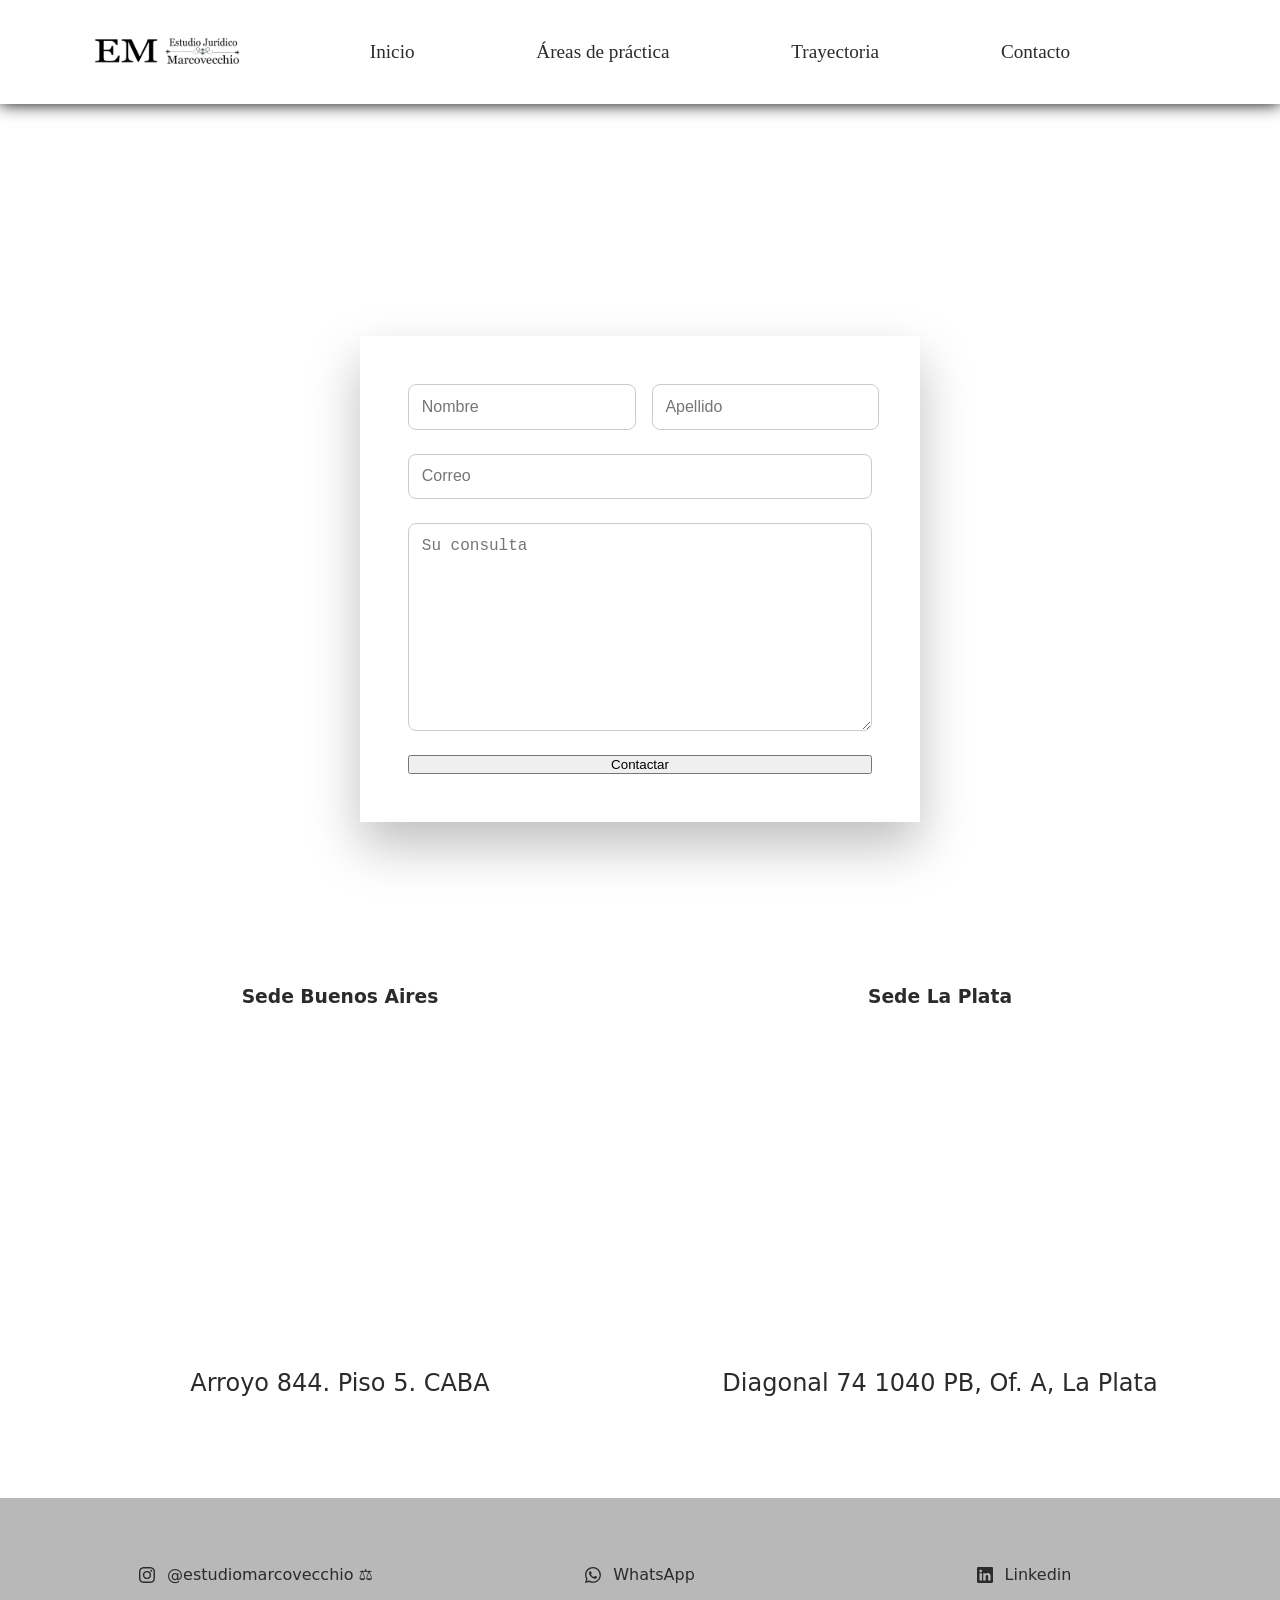
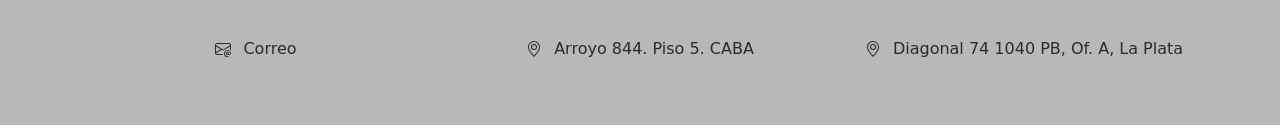
==== pages/Contacto.html @ 3350252a "contenido exportado pre repo" ====
<!DOCTYPE html>
<html lang="es">
<head>
  <meta charset="UTF-8" />
  <meta name="viewport" content="width=device-width, initial-scale=1.0" />
  <title>Estudio Marcovecchio</title>

<link
  rel="stylesheet"
  href="https://cdn.jsdelivr.net/npm/bootstrap-icons@1.11.1/font/bootstrap-icons.css"
/>

  <link rel="stylesheet" href="../css/styles.css" />
</head>

<body>

  <!-- ENCABEZADO -->
  <header class="encabezado-sitio">
    <div class="encabezado-contenedor">

      <div class="marca-logo">
        <img src="../media/img/Logo1.png" alt="logo Elba" />
      </div>

      <nav class="nav-principal">
        <ul class="lista-nav">
          <li><a href="../Index.html">Inicio</a></li>
          <li><a href="#">Áreas de práctica</a></li>
          <li><a href="#">Trayectoria</a></li>
          <li><a href="#">Contacto</a></li>
        </ul>
      </nav>
    </div>
  </header>
  


  <main>

    <section class="contenedor-centro">
        
      <div class="contenedor-forms">
         <form
            action="https://formspree.io/f/xgvpolge"
            method="POST"
            class="forms"
            id="myForm">
                <div class="fila-doble">
                    <label>
                    <input type="text" name="name" placeholder="Nombre" required>
                    </label>

                    <label>
                    <input type="text" name="apellido" placeholder="Apellido" required>
                    </label>
                </div>

                <label class="campo-ancho">
                    <input
                    type="email"
                    name="email"
                    placeholder="Correo"
                    required
                    pattern="[a-z0-9._%+-]+@[a-z0-9.-]+\.[a-z]{2,}$"
                    title="Ingresa un correo válido">
                </label>

                <!-- Mensaje -->
                <label class="campo-ancho">
                    <textarea name="mensaje" rows="10" placeholder="Su consulta" required></textarea>
                </label>

                <button type="submit" >Contactar</button>
            </form>


        </div>
    </section>



    <section class="contenedor-mapas">


      <!-- Iframes ubicación-->

        <div class="seccion-mapas">
          <h3>Sede Buenos Aires</h3>

          <div class="mapa-contenedor">
            <iframe src="https://www.google.com/maps/embed?pb=!1m18!1m12!1m3!1d3284.4805594510135!2d-58.379100900000005!3d-34.5920078!2m3!1f0!2f0!3f0!3m2!1i1024!2i768!4f13.1!3m3!1m2!1s0x95bccab6cc93ffff%3A0x1d2033dccee79d88!2sArroyo%20844%20Piso%205%2C%20C1011%20Cdad.%20Aut%C3%B3noma%20de%20Buenos%20Aires!5e0!3m2!1ses!2sar!4v1769741384436!5m2!1ses!2sar" width="600" height="450" style="border:0;" allowfullscreen="" loading="lazy" referrerpolicy="no-referrer-when-downgrade"></iframe>    </div>

          <p>Arroyo 844. Piso 5. CABA</p>

        </div>

        <div class="seccion-mapas">
          <h3>Sede La Plata</h3>

          <div class="mapa-contenedor">
            <iframe src="https://www.google.com/maps/embed?pb=!1m18!1m12!1m3!1d3271.9470305341156!2d-57.95770442519456!3d-34.90777877361829!2m3!1f0!2f0!3f0!3m2!1i1024!2i768!4f13.1!3m3!1m2!1s0x95a2e64970d5a271%3A0x216a01381fc1d5d!2sDNO%2C%20Diag.%2074%201040%2C%20B1902%20La%20Plata%2C%20Provincia%20de%20Buenos%20Aires!5e0!3m2!1ses!2sar!4v1769741443963!5m2!1ses!2sar" width="600" height="450" style="border:0;" allowfullscreen="" loading="lazy" referrerpolicy="no-referrer-when-downgrade"></iframe>
          </div>

          <p>Diagonal 74 1040 PB, Of. A, La Plata</p>
        </div>


    </section>



  </main>



  <!-- PIE DE PÁGINA -->
<footer class="footer-base">

  <div class="footer-contenedor">


    <div class="item-icono-texto">
      <svg xmlns="http://www.w3.org/2000/svg" width="16" height="16" fill="currentColor" class="bi bi-instagram" viewBox="0 0 16 16">
  <path d="M8 0C5.829 0 5.556.01 4.703.048 3.85.088 3.269.222 2.76.42a3.9 3.9 0 0 0-1.417.923A3.9 3.9 0 0 0 .42 2.76C.222 3.268.087 3.85.048 4.7.01 5.555 0 5.827 0 8.001c0 2.172.01 2.444.048 3.297.04.852.174 1.433.372 1.942.205.526.478.972.923 1.417.444.445.89.719 1.416.923.51.198 1.09.333 1.942.372C5.555 15.99 5.827 16 8 16s2.444-.01 3.298-.048c.851-.04 1.434-.174 1.943-.372a3.9 3.9 0 0 0 1.416-.923c.445-.445.718-.891.923-1.417.197-.509.332-1.09.372-1.942C15.99 10.445 16 10.173 16 8s-.01-2.445-.048-3.299c-.04-.851-.175-1.433-.372-1.941a3.9 3.9 0 0 0-.923-1.417A3.9 3.9 0 0 0 13.24.42c-.51-.198-1.092-.333-1.943-.372C10.443.01 10.172 0 7.998 0zm-.717 1.442h.718c2.136 0 2.389.007 3.232.046.78.035 1.204.166 1.486.275.373.145.64.319.92.599s.453.546.598.92c.11.281.24.705.275 1.485.039.843.047 1.096.047 3.231s-.008 2.389-.047 3.232c-.035.78-.166 1.203-.275 1.485a2.5 2.5 0 0 1-.599.919c-.28.28-.546.453-.92.598-.28.11-.704.24-1.485.276-.843.038-1.096.047-3.232.047s-2.39-.009-3.233-.047c-.78-.036-1.203-.166-1.485-.276a2.5 2.5 0 0 1-.92-.598 2.5 2.5 0 0 1-.6-.92c-.109-.281-.24-.705-.275-1.485-.038-.843-.046-1.096-.046-3.233s.008-2.388.046-3.231c.036-.78.166-1.204.276-1.486.145-.373.319-.64.599-.92s.546-.453.92-.598c.282-.11.705-.24 1.485-.276.738-.034 1.024-.044 2.515-.045zm4.988 1.328a.96.96 0 1 0 0 1.92.96.96 0 0 0 0-1.92m-4.27 1.122a4.109 4.109 0 1 0 0 8.217 4.109 4.109 0 0 0 0-8.217m0 1.441a2.667 2.667 0 1 1 0 5.334 2.667 2.667 0 0 1 0-5.334"/>
</svg>
      <a href="https://www.instagram.com/estudiomarcovecchio/">@estudiomarcovecchio ⚖️</a>
    </div>

    <div class="item-icono-texto">
      <svg xmlns="http://www.w3.org/2000/svg" width="16" height="16" fill="currentColor" class="bi bi-whatsapp" viewBox="0 0 16 16">
  <path d="M13.601 2.326A7.85 7.85 0 0 0 7.994 0C3.627 0 .068 3.558.064 7.926c0 1.399.366 2.76 1.057 3.965L0 16l4.204-1.102a7.9 7.9 0 0 0 3.79.965h.004c4.368 0 7.926-3.558 7.93-7.93A7.9 7.9 0 0 0 13.6 2.326zM7.994 14.521a6.6 6.6 0 0 1-3.356-.92l-.24-.144-2.494.654.666-2.433-.156-.251a6.56 6.56 0 0 1-1.007-3.505c0-3.626 2.957-6.584 6.591-6.584a6.56 6.56 0 0 1 4.66 1.931 6.56 6.56 0 0 1 1.928 4.66c-.004 3.639-2.961 6.592-6.592 6.592m3.615-4.934c-.197-.099-1.17-.578-1.353-.646-.182-.065-.315-.099-.445.099-.133.197-.513.646-.627.775-.114.133-.232.148-.43.05-.197-.1-.836-.308-1.592-.985-.59-.525-.985-1.175-1.103-1.372-.114-.198-.011-.304.088-.403.087-.088.197-.232.296-.346.1-.114.133-.198.198-.33.065-.134.034-.248-.015-.347-.05-.099-.445-1.076-.612-1.47-.16-.389-.323-.335-.445-.34-.114-.007-.247-.007-.38-.007a.73.73 0 0 0-.529.247c-.182.198-.691.677-.691 1.654s.71 1.916.81 2.049c.098.133 1.394 2.132 3.383 2.992.47.205.84.326 1.129.418.475.152.904.129 1.246.08.38-.058 1.171-.48 1.338-.943.164-.464.164-.86.114-.943-.049-.084-.182-.133-.38-.232"/>
</svg>
      <a href="https://api.whatsapp.com/send/?phone=%2B5491173672942&text&type=phone_number&app_absent=0&utm_source=ig">WhatsApp</a>
    </div>

    <div class="item-icono-texto">
      <svg xmlns="http://www.w3.org/2000/svg" width="16" height="16" fill="currentColor" class="bi bi-linkedin" viewBox="0 0 16 16">
  <path d="M0 1.146C0 .513.526 0 1.175 0h13.65C15.474 0 16 .513 16 1.146v13.708c0 .633-.526 1.146-1.175 1.146H1.175C.526 16 0 15.487 0 14.854zm4.943 12.248V6.169H2.542v7.225zm-1.2-8.212c.837 0 1.358-.554 1.358-1.248-.015-.709-.52-1.248-1.342-1.248S2.4 3.226 2.4 3.934c0 .694.521 1.248 1.327 1.248zm4.908 8.212V9.359c0-.216.016-.432.08-.586.173-.431.568-.878 1.232-.878.869 0 1.216.662 1.216 1.634v3.865h2.401V9.25c0-2.22-1.184-3.252-2.764-3.252-1.274 0-1.845.7-2.165 1.193v.025h-.016l.016-.025V6.169h-2.4c.03.678 0 7.225 0 7.225z"/>
</svg>
      <a href="#">Linkedin</a>
    </div>
    
    <div class="item-icono-texto">
      <svg xmlns="http://www.w3.org/2000/svg" width="16" height="16" fill="currentColor" class="bi bi-envelope-at" viewBox="0 0 16 16">
  <path d="M2 2a2 2 0 0 0-2 2v8.01A2 2 0 0 0 2 14h5.5a.5.5 0 0 0 0-1H2a1 1 0 0 1-.966-.741l5.64-3.471L8 9.583l7-4.2V8.5a.5.5 0 0 0 1 0V4a2 2 0 0 0-2-2zm3.708 6.208L1 11.105V5.383zM1 4.217V4a1 1 0 0 1 1-1h12a1 1 0 0 1 1 1v.217l-7 4.2z"/>
  <path d="M14.247 14.269c1.01 0 1.587-.857 1.587-2.025v-.21C15.834 10.43 14.64 9 12.52 9h-.035C10.42 9 9 10.36 9 12.432v.214C9 14.82 10.438 16 12.358 16h.044c.594 0 1.018-.074 1.237-.175v-.73c-.245.11-.673.18-1.18.18h-.044c-1.334 0-2.571-.788-2.571-2.655v-.157c0-1.657 1.058-2.724 2.64-2.724h.04c1.535 0 2.484 1.05 2.484 2.326v.118c0 .975-.324 1.39-.639 1.39-.232 0-.41-.148-.41-.42v-2.19h-.906v.569h-.03c-.084-.298-.368-.63-.954-.63-.778 0-1.259.555-1.259 1.4v.528c0 .892.49 1.434 1.26 1.434.471 0 .896-.227 1.014-.643h.043c.118.42.617.648 1.12.648m-2.453-1.588v-.227c0-.546.227-.791.573-.791.297 0 .572.192.572.708v.367c0 .573-.253.744-.564.744-.354 0-.581-.215-.581-.8Z"/>
</svg>
      <a href="#">Correo</a>
      </div>

      <div class="item-icono-texto">
        <svg xmlns="http://www.w3.org/2000/svg" width="16" height="16" fill="currentColor" class="bi bi-geo-alt" viewBox="0 0 16 16">
  <path d="M12.166 8.94c-.524 1.062-1.234 2.12-1.96 3.07A32 32 0 0 1 8 14.58a32 32 0 0 1-2.206-2.57c-.726-.95-1.436-2.008-1.96-3.07C3.304 7.867 3 6.862 3 6a5 5 0 0 1 10 0c0 .862-.305 1.867-.834 2.94M8 16s6-5.686 6-10A6 6 0 0 0 2 6c0 4.314 6 10 6 10"/>
  <path d="M8 8a2 2 0 1 1 0-4 2 2 0 0 1 0 4m0 1a3 3 0 1 0 0-6 3 3 0 0 0 0 6"/>
</svg>

        <a href="#">Arroyo 844. Piso 5. CABA</a>
      </div>
      
       <div class="item-icono-texto">
        <svg xmlns="http://www.w3.org/2000/svg" width="16" height="16" fill="currentColor" class="bi bi-geo-alt" viewBox="0 0 16 16">
  <path d="M12.166 8.94c-.524 1.062-1.234 2.12-1.96 3.07A32 32 0 0 1 8 14.58a32 32 0 0 1-2.206-2.57c-.726-.95-1.436-2.008-1.96-3.07C3.304 7.867 3 6.862 3 6a5 5 0 0 1 10 0c0 .862-.305 1.867-.834 2.94M8 16s6-5.686 6-10A6 6 0 0 0 2 6c0 4.314 6 10 6 10"/>
  <path d="M8 8a2 2 0 1 1 0-4 2 2 0 0 1 0 4m0 1a3 3 0 1 0 0-6 3 3 0 0 0 0 6"/>
</svg>
        <a href="#">Diagonal 74 1040 PB, Of. A, La Plata</a>

    </div>

  </div>
</footer>


  <script src="../js/main.js"></script>
</body>
</html>
---- css/styles.css ----
/*
   Variables html
*/

:root {
  --color-primary: #1f2a44;
  --color-secondary: #f5f5f5;
  --color-text: #2b2b2b;
  --color-muted: #6b6b6b;

  --font-title: serif;
  --font-body: system-ui, sans-serif;

  --max-width: 72rem;
  
}


/* 
totalidad pagina
*/

*,
*::before,
*::after {
  box-sizing: border-box;
  margin: 0;
  padding: 0;
}

body {
  font-family: var(--font-body);
  color: var(--color-text);
  line-height: 1.6;
  overflow-x: hidden;
  width: 100%;
  
}

html{
  scroll-behavior: smooth;
  scroll-padding-top: 8rem;
}

main{
  padding-top:11rem;
}

section {
  scroll-margin-top: 8rem;
}


h1{
  font-family: var(--font-title);
}

.titulo-principal{
  font-family: var(--font-title);
  font-size: 2.5rem;
  line-height: 1.6;
}

p{
  font-family: var(--font--body);
}

main{
  padding-top: 7rem;
}
/* 
ENCABEZADO
*/

.encabezado-sitio {
  position: fixed;
  top: 0;
  width: 100%;
  padding-top: 2rem;
  padding-bottom: 2rem;
  z-index: 10;
  background-color:#ffffff;
  box-shadow: 0 0 1rem rgba(0, 0, 0, 1);
}

.encabezado-contenedor {
  max-width: var(--max-width);
  margin: auto;
  padding: 0 1.5rem;
  display: flex;
  align-items: center;
  justify-content: space-between;
}


.marca-logo img {
  height: 2.5rem;
  width: auto;
  display: block;
}

.marca-nombre {
  font-family: var(--font-title);
  font-size: 1.5rem;
  font-weight: 600;
  color: var(--color-primary);
}

.marca-rol {
  font-size: 0.9rem;
  color: var(--color-muted);
}

/* nav */
.nav-principal{
  flex:1;
  display:flex;
  justify-content: center;
}

.nav-principal .lista-nav {
  list-style: none;
  display: flex;
  justify-content: space-evenly;
  width: 100%;
}

.nav-principal a {
  position: relative;
  text-decoration: none;
  font-size: 1.2rem;
  color: var(--color-text);
  font-family: var(--font-title);
}

/* linea navegador estudiar después */
.nav-principal a::after {
  content: "";
  position: absolute;
  left: 0;
  bottom: -0.4rem;
  width: 100%;
  height: 0.15rem;
  background-color: var(--color-primary);
  opacity: 0;
  transform: scaleX(0);
  transition: transform 0.25s ease, opacity 0.25s ease;
}

.nav-principal a:hover::after,
.nav-principal a:focus::after {
  opacity: 1;
  transform: scaleX(1);
}

/* linea navegador estudiar después */



/* 
toggle base
*/

.nav-toggle {
  display: none;
  background: none;
  border: none;
  font-size: 2rem;
  cursor: pointer;
}

p{
  font-size: 1.5rem;
}


/* 
bio
*/

.bloque-texto {
  text-align: center;
  margin: 5rem auto 0 auto;
  max-width: 60%;
}

.bloque-bio{
  margin-top: 0;
  max-width: 90%;
}

.bio-texto .titular {
  margin-bottom: 0.5rem;
}

.titular{
  margin-top: -4rem;
  margin-bottom: 3rem;
  max-width: auto;
}

.titular h1{
  margin: 0;
}

.destacado{
  color: #62a6b1;
}


.bio-contenedor {
  display: flex;
  align-items: center;
  justify-content: space-between;
  gap: 4rem;
}

.bio-texto {
  flex: 1.2;
}

.bio-texto span {
  display: block;
  margin-top: -1.3rem;
  margin-bottom: 2rem;
  font-size: 1.1rem;
  font-family: var(--font-title);
  opacity: 0.8;
}

.bio-imagen {
  margin-top: 1rem;
  width: 40%;
  flex: 0.8;
}

.bio-imagen img {
  max-width: 20rem;
  margin-left: auto;
  max-height: 28.5rem;
}


.bio-separador{
max-width: 100%;
width: 20rem;
height: auto;
opacity: 0.6;
}

.btn-principal{
  padding: 0.9rem 1.4rem;
  font-size: 1.05rem;
}

/* quito todos los efectos, revisar */
a.btn,
a.btn:hover,
a.btn:focus,
a.btn:active {
  text-decoration: none;
  text-shadow: none;
  box-shadow: none;
  filter: none;
}

.bio-imagen img {
  width: 100%;
  height: auto;
  border-radius: 5.5rem 0.8rem 0.8rem 0.8rem;
  box-shadow: 0 1.2rem 2.5rem rgba(0, 0, 0, 0.45);
}

.card {
  background-color: #f5f6f8;
  border-radius: 1rem;
  padding: 2rem;
}

.card-body {
  display: flex;
  flex-direction: column;
  gap: 0.75rem;
}

.areas-contenedor {
  display: grid;
  grid-template-columns: repeat(2, 1fr);
  gap: 3rem;
  margin-top: 3rem;
  row-gap: 4rem;
  column-gap: 3rem;
}


/* animación */

.animar-scroll {
  opacity: 0;
  transform: translateY(2rem);
  transition: opacity 0.6s ease, transform 0.6s ease;
}

.animar-scroll.activo {
  opacity: 1;
  transform: translateY(0);
}


/*
Iframes
*/ 

.contenedor-mapas {
  width: 90%;
  margin: 6rem auto;

  display: flex;
  justify-content: space-between;
  gap: 3rem;
}

.seccion-mapas {
  width: 48%;
  text-align: center;
  display: flex;
  flex-direction: column;
  gap: 1rem;
}

.mapa-contenedor {
  width: 100%;
  height: 20rem;
}

.mapa-contenedor iframe {
  width: 100%;
  height: 100%;
  border: 0;
}


/*
Forms
*/

.titulo-formulario {
  font-family: var(--font-title);
  font-size: 2rem;
  margin-top: 0;
  margin-bottom: 2rem;
  text-align: center;
}


.contenedor-centro {
  margin-top: 10rem;
  display: flex;
  flex-direction: column;
  align-items: center;
  padding: 4rem 1rem;
}


.contenedor-forms {
  background-color: #fff;
  padding: 3rem;
  box-shadow: 0 1.5rem 3rem rgba(0, 0, 0, 0.25);
  width: 100%;
  max-width: 35rem;
  display: flex;
  flex-direction: column;
  align-items: center;
}


.forms {
  width: 100%;
  margin: 0 auto;
  display: flex;
  flex-direction: column;
  gap: 1.5rem;
}

.fila-doble {
  display: flex;
  gap: 1rem;
}

.fila-doble label {
  flex: 1;
  display: flex;
  flex-direction: column;
}

.campo-ancho {
  display: flex;
  flex-direction: column;
}

.forms input,
.forms textarea {
  padding: 0.8rem;
  font-size: 1rem;
  border-radius: 0.5rem;
  border: 1px solid #ccc;
}

.forms textarea {
  resize: vertical;
}


/* 
Footer
*/

footer{
  background-color: rgb(184, 184, 184);
}

.footer-contenedor {
  max-width: var(--max-width);
  margin: 0 auto;
  padding: 4rem 1.5rem;

  display: grid;
  grid-template-columns: repeat(auto-fit, minmax(20rem, 1fr));
  gap: 3rem;
  justify-items: center;
}

.item-icono-texto {
  display: flex;
  align-items: center;
  gap: 0.75rem;
}
.item-icono-texto a {
  display: flex;
  align-items: center;
  gap: 0.75rem;

  color: inherit;
  text-decoration: none;
  font-size: inherit;
  font-family: inherit;
}


@media (max-width: 48rem) {

  html{
    scroll-padding-top: 12rem;
  }

  .fila-doble {
    flex-direction: column;
  }

  .forms {
    max-width: 90%;
  }

  .nav-toggle {
      display: block;
    }



    .nav-principal {
      position: absolute;
      flex: none;  /* esto */
      top: 100%;
      left: 0;
      width: 100%; /*esto  */
      display: block;
    }


    .nav-principal .lista-nav {
      display: none;
      flex-direction: column;
      background-color: #fff;
      gap: 1.5rem;
      padding: 2rem 0;
      max-height: 0;
      overflow: hidden;
      transition: max-height 0.3s ease;
    }

    .nav-principal.activo .lista-nav {
      max-height: 25rem;
      display: flex;
    }

    .bio-contenedor{
      flex-direction: column;
      text-align: center;
      gap: 2rem;
    }

    .areas-contenedor{
    display: flex;
    flex-direction: column;
    align-items: center;
    width: 100%;
    gap: 2rem;
    }

    .bloque-texto{
      max-width: 100%;
      padding: 0 1rem;
    }

    section{
      scroll-margin-top: 10.5rem;
    }
    
    .card{
      width: 100%;
      max-width: 28rem;
    }

    

    .contenedor-mapas {
    flex-direction: column;
    width: 100%;
  }

  .bio-separador{
    width: 14rem;
  }

  .seccion-mapas {
    width: 100%;
  }
}
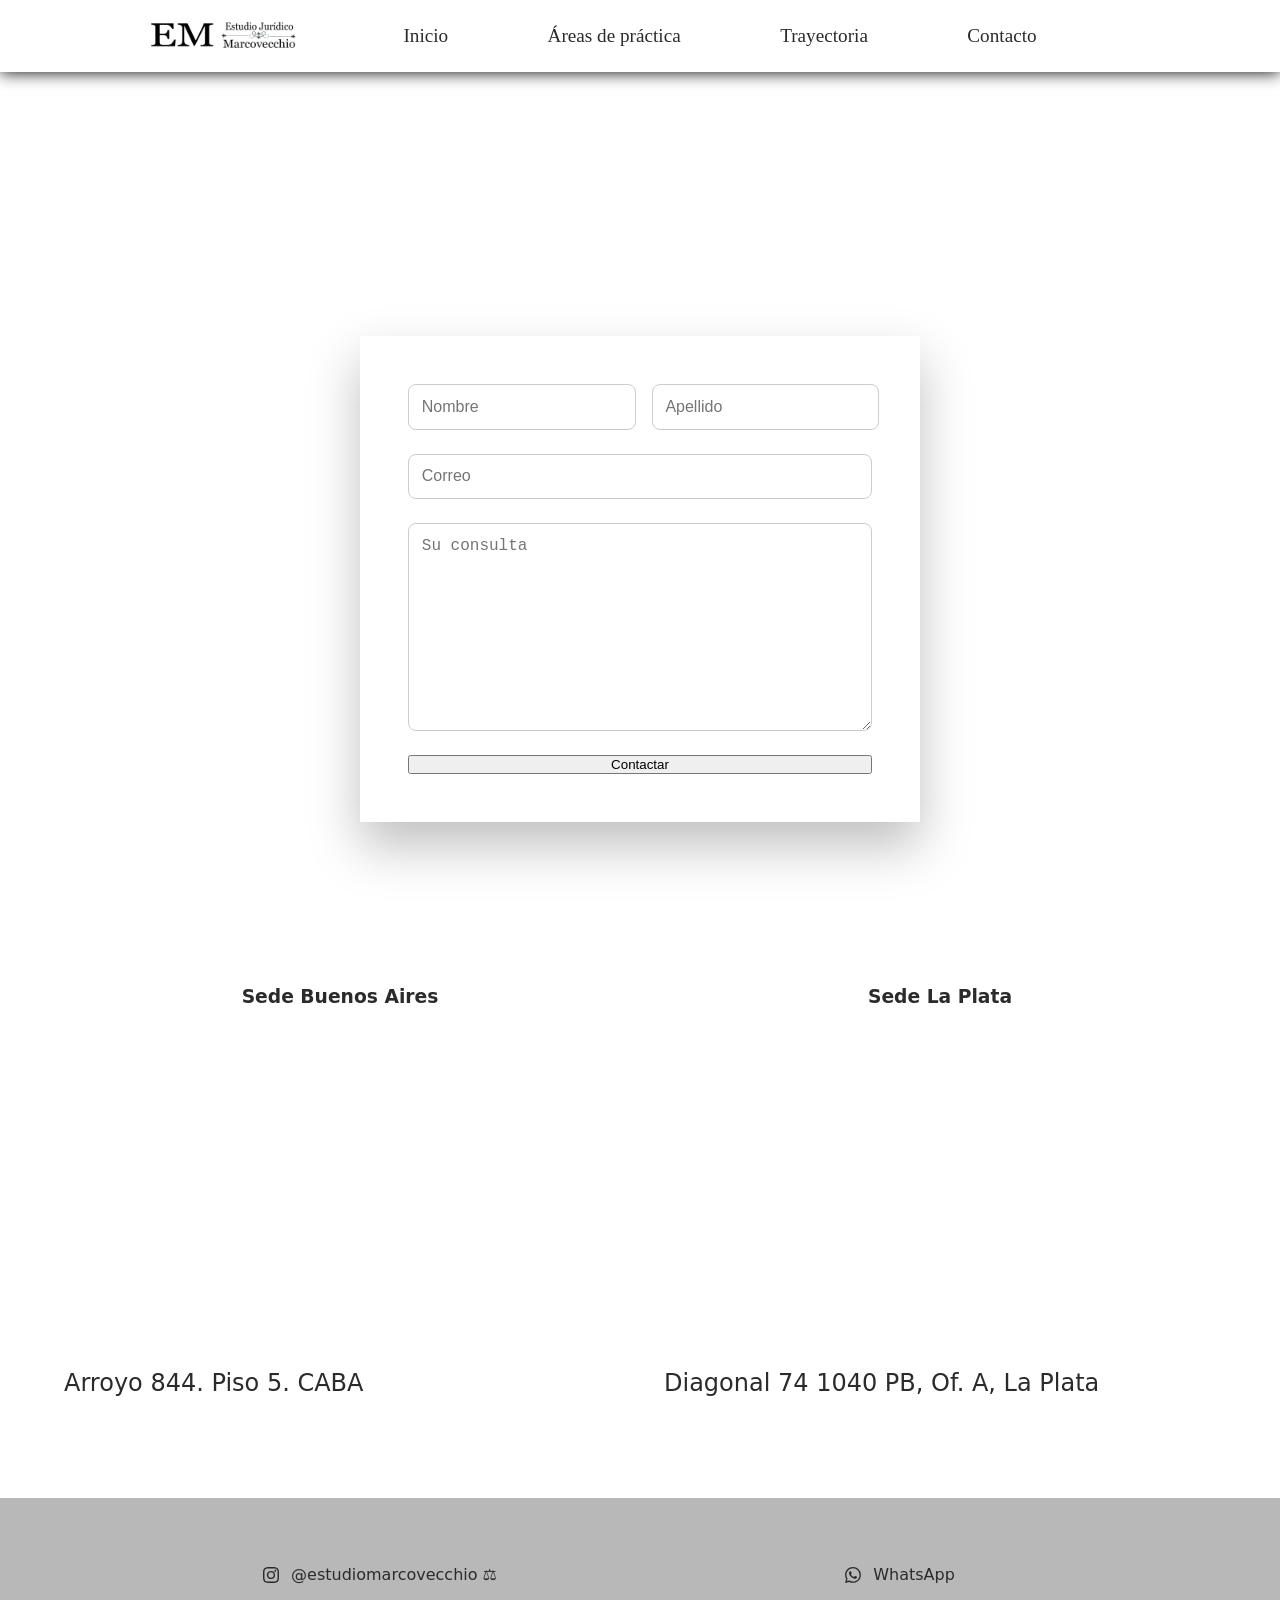
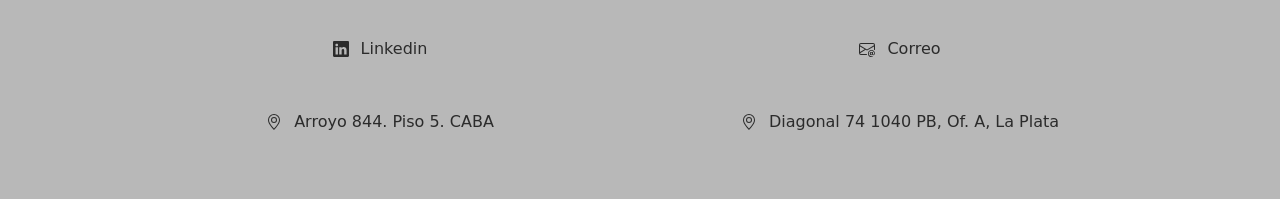
==== commit 7da1465b: "Actualización de contenido Nuevas descripciones, cambio de botones" ====
--- a/pages/Contacto.html
+++ b/pages/Contacto.html
@@ -115,7 +115,7 @@
 
 
   <!-- PIE DE PÁGINA -->
-<footer class="footer-base">
+<footer>
 
   <div class="footer-contenedor">
 
--- a/css/styles.css
+++ b/css/styles.css
@@ -4,14 +4,14 @@
 
 :root {
   --color-primary: #1f2a44;
-  --color-secondary: #f5f5f5;
+  --color-secondary: #2c5072;
   --color-text: #2b2b2b;
   --color-muted: #6b6b6b;
 
   --font-title: serif;
   --font-body: system-ui, sans-serif;
 
-  --max-width: 72rem;
+  --max-width: 65rem;
   
 }
 
@@ -63,6 +63,11 @@
 
 p{
   font-family: var(--font--body);
+  text-align: justify;
+}
+
+strong{
+  color: var(--color-secondary);
 }
 
 main{
@@ -76,8 +81,8 @@
   position: fixed;
   top: 0;
   width: 100%;
-  padding-top: 2rem;
-  padding-bottom: 2rem;
+  padding-top: 1rem;
+  padding-bottom: 1rem;
   z-index: 10;
   background-color:#ffffff;
   box-shadow: 0 0 1rem rgba(0, 0, 0, 1);
@@ -99,17 +104,6 @@
   display: block;
 }
 
-.marca-nombre {
-  font-family: var(--font-title);
-  font-size: 1.5rem;
-  font-weight: 600;
-  color: var(--color-primary);
-}
-
-.marca-rol {
-  font-size: 0.9rem;
-  color: var(--color-muted);
-}
 
 /* nav */
 .nav-principal{
@@ -123,6 +117,7 @@
   display: flex;
   justify-content: space-evenly;
   width: 100%;
+  align-items: center;
 }
 
 .nav-principal a {
@@ -180,13 +175,21 @@
 
 .bloque-texto {
   text-align: center;
-  margin: 5rem auto 0 auto;
-  max-width: 60%;
+  margin: 12rem auto 5rem;
+  width: 100%;
+  max-width: var(--max-width);
+  padding: 0 1.5rem;
+}
+
+.bloque-texto p {
+  margin-bottom: 1.5rem;
 }
 
 .bloque-bio{
   margin-top: 0;
-  max-width: 90%;
+  width: 100%;
+  max-width: var(--max-width);
+  padding: 0 1.5rem;
 }
 
 .bio-texto .titular {
@@ -203,20 +206,21 @@
   margin: 0;
 }
 
-.destacado{
-  color: #62a6b1;
-}
+
 
 
 .bio-contenedor {
   display: flex;
   align-items: center;
   justify-content: space-between;
-  gap: 4rem;
+  gap: 2.5rem;
+  width: 100%;
+  flex-wrap: wrap;
 }
 
 .bio-texto {
-  flex: 1.2;
+  flex: 1 1 55%;
+  min-width: 18rem;
 }
 
 .bio-texto span {
@@ -228,30 +232,39 @@
   opacity: 0.8;
 }
 
+.experiencia-info {
+  display: flex;
+  gap: 2rem;
+  justify-content: center;
+  margin-top: 2rem;
+}
+
+.experiencia-info p {
+  display: flex;
+  align-items: center;
+  gap: 0.5rem;
+  margin: 0;
+  font-size: 1rem;
+}
+
+
 .bio-imagen {
   margin-top: 1rem;
-  width: 40%;
-  flex: 0.8;
+  flex: 0 0 40%;
+  max-width: 20rem;
+  width: 100%;
+  display: flex;
+  justify-content: flex-end;
 }
 
 .bio-imagen img {
-  max-width: 20rem;
-  margin-left: auto;
+  width: 100%;
+  height: auto;
   max-height: 28.5rem;
-}
-
-
-.bio-separador{
-max-width: 100%;
-width: 20rem;
-height: auto;
-opacity: 0.6;
-}
-
-.btn-principal{
-  padding: 0.9rem 1.4rem;
-  font-size: 1.05rem;
-}
+  object-fit: cover;
+}
+
+
 
 /* quito todos los efectos, revisar */
 a.btn,
@@ -267,8 +280,7 @@
 .bio-imagen img {
   width: 100%;
   height: auto;
-  border-radius: 5.5rem 0.8rem 0.8rem 0.8rem;
-  box-shadow: 0 1.2rem 2.5rem rgba(0, 0, 0, 0.45);
+  box-shadow: 0 0.5rem 1rem rgba(0, 0, 0, 0.75);
 }
 
 .card {
@@ -281,6 +293,13 @@
   display: flex;
   flex-direction: column;
   gap: 0.75rem;
+}
+
+.card .card-text {
+  text-align: justify;
+  text-align-last: left;
+  hyphens: auto;
+  -webkit-hyphens: auto;
 }
 
 .areas-contenedor {
@@ -446,6 +465,28 @@
   font-family: inherit;
 }
 
+.footer-marca {
+  grid-column: 1 / -1;
+  text-align: center;
+  padding-top: 2rem;
+  border-top: 1px solid rgba(0, 0, 0, 0.1);
+}
+
+.footer-marca p {
+  font-size: 0.85rem;
+  margin: 0;
+  color: #555;
+}
+
+.footer-marca a {
+  color: #555;
+  font-weight: 500;
+}
+
+.footer-marca a:hover {
+  color: var(--color-primary);
+}
+
 
 @media (max-width: 48rem) {
 
@@ -453,6 +494,10 @@
     scroll-padding-top: 12rem;
   }
 
+  main{
+    padding-top: 14rem;
+  }
+
   .fila-doble {
     flex-direction: column;
   }
@@ -465,6 +510,10 @@
       display: block;
     }
 
+    .titulo-principal{
+      font-size: 1.6rem;
+      line-height: 1;
+    }
 
 
     .nav-principal {
@@ -499,6 +548,11 @@
       gap: 2rem;
     }
 
+    .bio-imagen {
+      transform: scale(1.3);
+      margin-bottom: 1.5rem;
+    }
+
     .areas-contenedor{
     display: flex;
     flex-direction: column;
